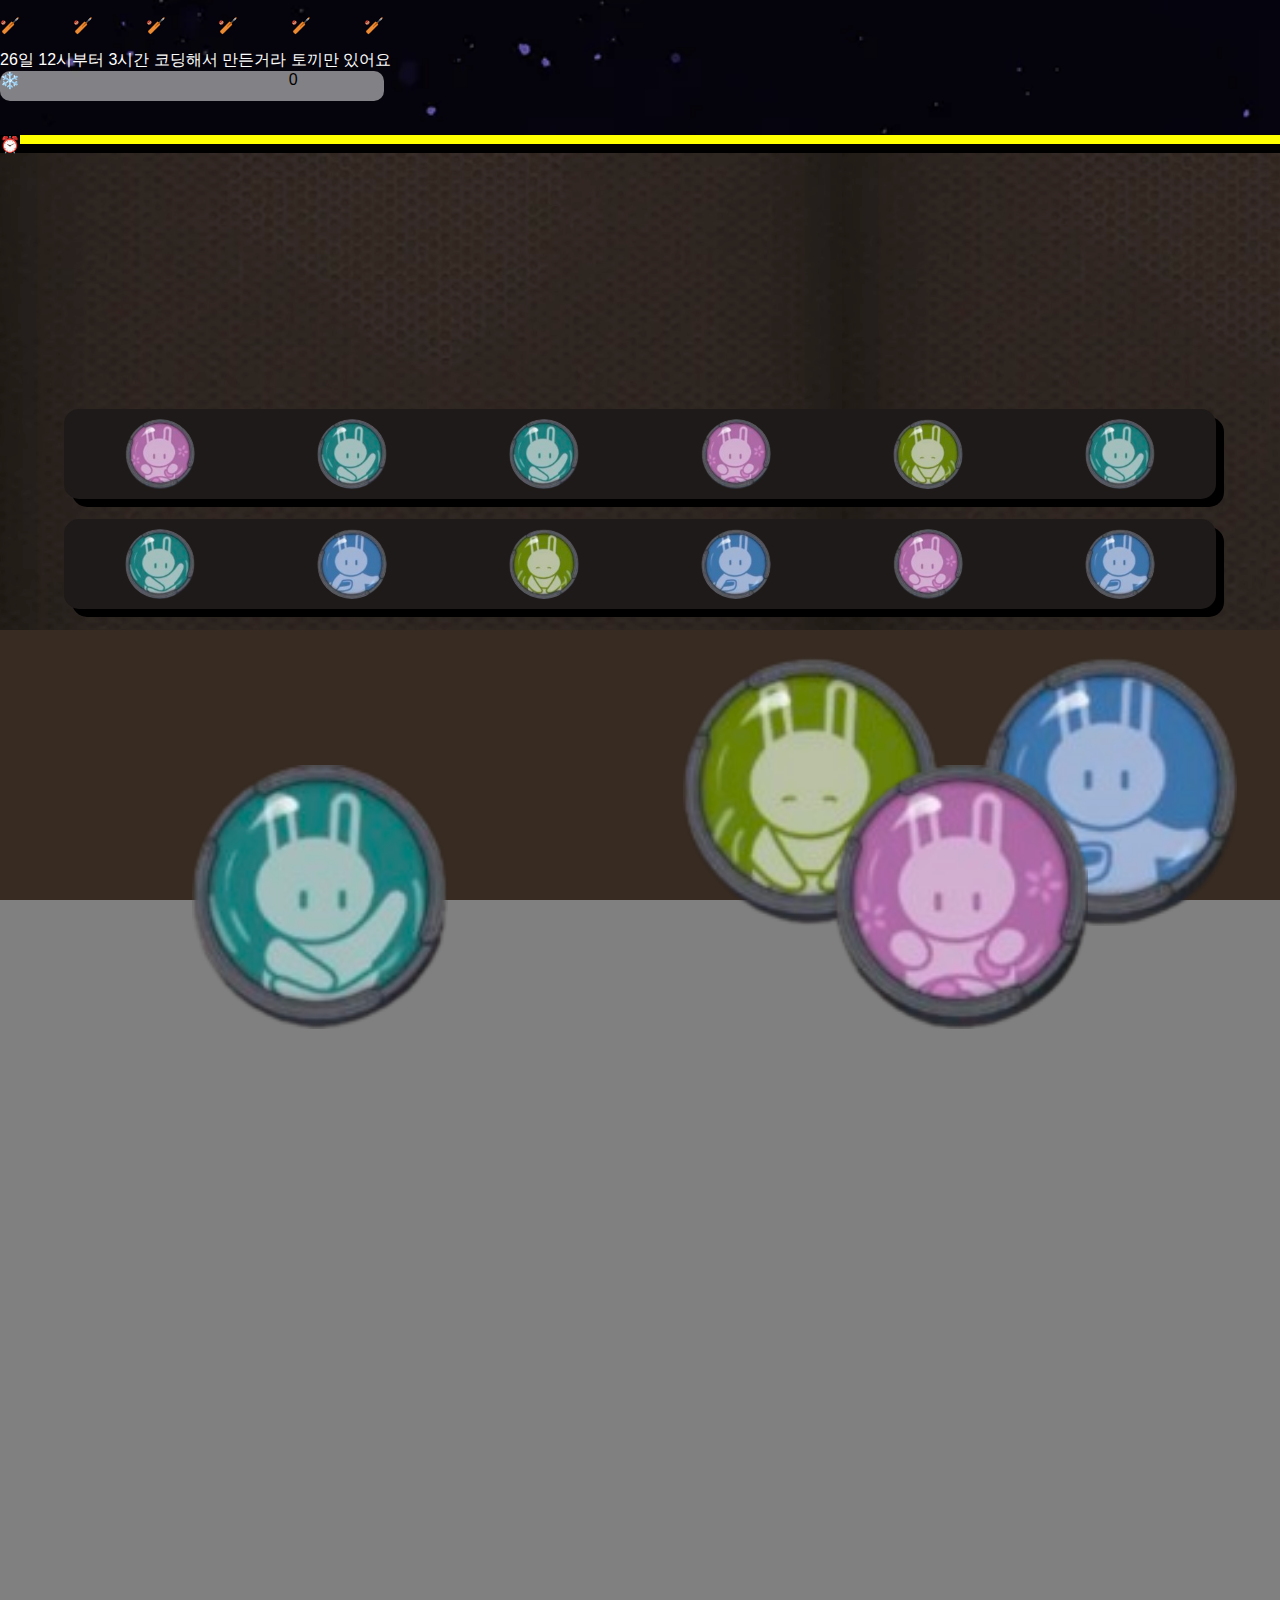
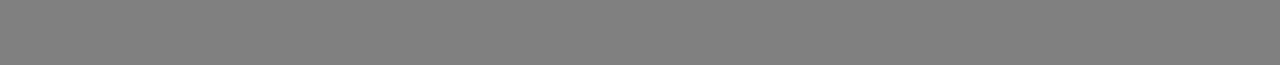
==== rice/index.html @ 418e6587 "add files" ====
<!DOCTYPE html>
<html lang="en">
<head>
    <link rel="stylesheet" href="../rice/index.css">
    <meta charset="UTF-8">
    <meta name="viewport" content="width=device-width, initial-scale=1.0">
    <title>Document</title>
</head>
<body>

    <div class="game">
        <div class="screen">
            <div class="sky">
                <div class="mill">
                    <p>🏏</p>
                    <p>🏏</p>
                    <p>🏏</p>
                    <p>🏏</p>
                    <p>🏏</p>
                    <p>🏏</p>
                </div>
                <div style="color: white;">
                    26일 12시부터 3시간 코딩해서 만든거라 토끼만 있어요
                </div>
                
                <div class="scorebar">
                    <div>❄️</div>
                    <div class="score">0</div>
                </div>
            </div>

            <div class="timer">
                <div class="alerticon">⏰</div>
                <div class="time"></div>
                
            </div>

            <div class="dot">
                <div id="top" class="top">

                </div>
                <div id="bottom" class="bottom">
                    
                </div>
            </div>


        </div>
        
        <div class="control">
            <div class="blankbutton">

            </div>

            <div class="topbutton">
                <div class="left">

                </div>
                <div class="right">
                    <div id="greenbtn" class="greenbtn"></div>
                    <div id="bluebtn" class="bluebtn"></div>
                </div>
            </div>

            <div class="bottombutoom">
                <div class="left">
                    <div id="tealbtn" class="tealbtn"></div>
                </div>
                <div class="right">
                    <div id="pinkbtn" class="pinkbtn"></div>
                </div>
            </div>
        </div>

    </div>

    <script>
        var topdiv = document.getElementById('top');
        var bottomdiv = document.getElementById('bottom');

        var ball_list = ["blue", "green","teal","pink"];

        var list = []
        var cnt = 0;
        
        function start(){
            list = [];
            topdiv.innerHTML = "";
            bottomdiv.innerHTML = "";
            cnt = 0;

            for (let i = 0; i < 12; i++){
            let random = Math.floor(Math.random() * ball_list.length);
            list.push(ball_list[random]);
            }

            console.log(list);

            for (let i = 0; i < 6; i++){
                topdiv.innerHTML += `<div class="ball ${list[i]}"></div>`;
                bottomdiv.innerHTML += `<div class="ball ${list[i+6]}"></div>`;
            }

            
        }



var bluebtn = document.getElementById('bluebtn');
var greenbtn = document.getElementById('greenbtn');
var tealbtn = document.getElementById('tealbtn');
var pinkbtn = document.getElementById('pinkbtn');



bluebtn.addEventListener('click', function(){
    if (list[cnt] == "blue"){
        var ball = document.querySelectorAll('.ball');
        ball[cnt].style.backgroundImage = "url('../rice/images/icon/blue_gray.png')";
        cnt++;
        console.log("성공");
    } else {
        alert("실패");
        start();
    }
    if (cnt == 12){
        alert("성공");
        start();
    }
});

greenbtn.addEventListener('click', function(){
    if (list[cnt] == "green"){
        var ball = document.querySelectorAll('.ball');
        ball[cnt].style.backgroundImage = "url('../rice/images/icon/green_gray.png')";

        cnt++;
        console.log("성공");
    } else {
        alert("실패");
        start();
    }
    if (cnt == 12){
        alert("성공");
        start();
    }
});

tealbtn.addEventListener('click', function(){
    if (list[cnt] == "teal"){
        var ball = document.querySelectorAll('.ball');
        ball[cnt].style.backgroundImage = "url('../rice/images/icon/teal_gray.png')";
        cnt++;
        console.log("성공");
    } else {
        alert("실패");
        start();
    }
    if (cnt == 12){
        alert("성공");
        start();
    }
});

pinkbtn.addEventListener('click', function(){
    if (list[cnt] == "pink"){
        var ball = document.querySelectorAll('.ball');
        ball[cnt].style.backgroundImage = "url('../rice/images/icon/pink_gray.png')";

        // list.shift();
        cnt++;
        console.log("성공");
    } else {
        alert("실패");
        start();
    }

    if (cnt == 12){
        alert("성공");
        start();
    }

});

// 시간을 세는 함수

var time = document.querySelector('.time');
var alerticon = document.querySelector('.alerticon');

var timer = setInterval(function(){
    time.innerHTML = parseInt(time.innerHTML) - 1;
    if (parseInt(time.innerHTML) == 0){
        clearInterval(timer);
        alerticon.innerHTML = "시간초과";
    }
}, 1000);

  
start();


</script>

</body>
</html>
---- rice/index.css ----
body{
    margin: 0px;
    padding: 0px;
    font-family: 'Arial', sans-serif;
    background-color: gray;
    height: 100%;
}

.game{
    position: relative;
    width: 100vw;
    background-color: gray;
    margin: 0px auto;
    height: 100vh;
}

.screen{
    width: 100%;
    height: 70%;
    background-image: url('images/ground.png');
}

.sky{
    height: 15vh;
    background-image: url('images/sky.png');
    background-size: cover;
}
.mill{
    width: 30%;
    height: 50px;
    display: flex;
    justify-content: space-between;
}
.scorebar{
    position: absolute;
    width: 30%;
    height: 30px;
    background-color: rgba(255, 255, 255, 0.5);
    border-radius: 10px 10px 10px 10px;
    display: flex;
}

.score{
margin-left: 70%;
}

.timer{
    height: 2vh;
    width: 100%;
    background-color: black;
    display: flex;
}

.time{
    height: 1vh;
    width: 100%;
    background-color: yellow;
}

.dot{
    width: 90%;
    height: 20vh;
    margin: 20% auto;
}

.top{
    width: 100%;
    height: 50%;
    background-color: #1E1A19;
    border-radius: 15px 15px 15px 15px;
    margin-bottom: 20px;
    box-shadow: 8px 8px black;
    display: flex;
    justify-content: space-around;
    align-items: center;

}

.bottom{
    width: 100%;
    height: 50%;
    background-color: #1E1A19;
    border-radius: 15px 15px 15px 15px;
    box-shadow: 8px 8px black;
    display: flex;
    justify-content: space-around;
    align-items: center;
}

.green{
    width: 70px;
    height: 70px;
    background-image: url('images/icon/green.png');
    background-size: 100%;
    background-repeat: no-repeat;    
    border-radius: 50px 50px 50px 50px;
}

.blue{
    width: 70px;
    height: 70px;
    background-image: url('images/icon/blue.png');
    background-size: 100%;
    background-repeat: no-repeat;
    border-radius: 50px 50px 50px 50px;
}

.pink{
    width: 70px;
    height: 70px;
    background-image: url('images/icon/pink.png');
    background-size: 100%;
    background-repeat: no-repeat;
    border-radius: 50px 50px 50px 50px;
}   

.teal{
    width: 70px;
    height: 70px;
    background-image: url('images/icon/teal.png');
    background-size: 100%;
    background-repeat: no-repeat;
    border-radius: 50px 50px 50px 50px;
}



.control{
    width: 100%;
    height: 30%;
    background-color: #372b22;
    /* background-image: url('images/control.png'); */
    /* background-size: 100%; */
    
}

.blankbutton{
    height: 10%;
}
.topbutton{
height: 40%;
display: flex;
}
.bottombutoom{
    height: 40%;
    display: flex;
}

.left{
    width: 50%;
    display: flex;
    /* 사이드 간격 */
    justify-content: space-evenly
}
.right{
    width: 50%;
    display: flex;
    /* 사이드 간격 */
    justify-content: space-evenly
}

.greenbtn{
    width: 40%;
    height: 100vh;
    background-image: url('images/icon/green.png');
    background-size: 100%;
    background-repeat: no-repeat;    
    border-radius: 50px 50px 50px 50px;
}

.bluebtn{
    width: 40%;
    height: 100vh;
    background-image: url('images/icon/blue.png');
    background-size: 100%;
    background-repeat: no-repeat;
    border-radius: 50px 50px 50px 50px;
}

.pinkbtn{
    width: 40%;
    height: 100vh;
    background-image: url('images/icon/pink.png');
    background-size: 100%;
    background-repeat: no-repeat;
    border-radius: 50px 50px 50px 50px;
}   

.tealbtn{
    width: 40%;
    height: 100vh;
    background-image: url('images/icon/teal.png');
    background-size: 100%;
    background-repeat: no-repeat;
    border-radius: 50px 50px 50px 50px;
}
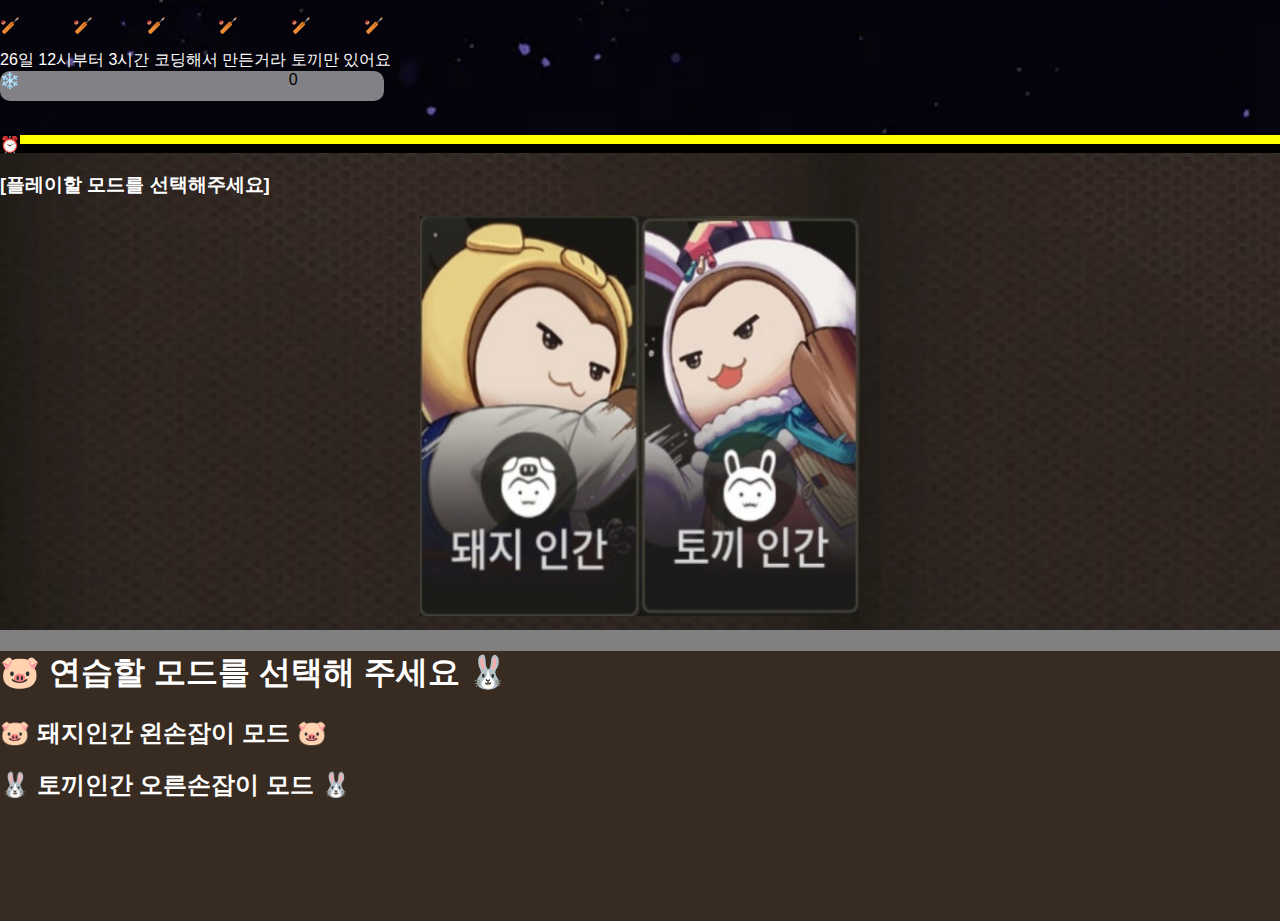
==== commit 1b4dcc4a: "add files" ====
--- a/rice/index.html
+++ b/rice/index.html
@@ -1,7 +1,7 @@
 <!DOCTYPE html>
 <html lang="en">
 <head>
-    <link rel="stylesheet" href="../rice/index.css">
+    <link rel="stylesheet" href="/rice/index.css">
     <meta charset="UTF-8">
     <meta name="viewport" content="width=device-width, initial-scale=1.0">
     <title>Document</title>
@@ -34,172 +34,23 @@
                 <div class="time"></div>
                 
             </div>
-
-            <div class="dot">
-                <div id="top" class="top">
-
-                </div>
-                <div id="bottom" class="bottom">
-                    
-                </div>
+            <h3 style="color:white;">[플레이할 모드를 선택해주세요]</h3>
+            <div class="main">
+                <img width="220px" height="400px" src="images/pig.png" alt="rice">
+                <img width="220px" height="400px" src="images/rabbit.png" alt="rice">
             </div>
+            
 
 
         </div>
         
-        <div class="control">
-            <div class="blankbutton">
-
-            </div>
-
-            <div class="topbutton">
-                <div class="left">
-
-                </div>
-                <div class="right">
-                    <div id="greenbtn" class="greenbtn"></div>
-                    <div id="bluebtn" class="bluebtn"></div>
-                </div>
-            </div>
-
-            <div class="bottombutoom">
-                <div class="left">
-                    <div id="tealbtn" class="tealbtn"></div>
-                </div>
-                <div class="right">
-                    <div id="pinkbtn" class="pinkbtn"></div>
-                </div>
-            </div>
+        <div class="control" style="color: white;">
+            <h1>🐷 연습할 모드를 선택해 주세요 🐰</h1>
+            <h2>🐷 돼지인간 왼손잡이 모드 🐷</h2>
+            <h2>🐰 토끼인간 오른손잡이 모드 🐰</h2>
         </div>
 
     </div>
 
-    <script>
-        var topdiv = document.getElementById('top');
-        var bottomdiv = document.getElementById('bottom');
-
-        var ball_list = ["blue", "green","teal","pink"];
-
-        var list = []
-        var cnt = 0;
-        
-        function start(){
-            list = [];
-            topdiv.innerHTML = "";
-            bottomdiv.innerHTML = "";
-            cnt = 0;
-
-            for (let i = 0; i < 12; i++){
-            let random = Math.floor(Math.random() * ball_list.length);
-            list.push(ball_list[random]);
-            }
-
-            console.log(list);
-
-            for (let i = 0; i < 6; i++){
-                topdiv.innerHTML += `<div class="ball ${list[i]}"></div>`;
-                bottomdiv.innerHTML += `<div class="ball ${list[i+6]}"></div>`;
-            }
-
-            
-        }
-
-
-
-var bluebtn = document.getElementById('bluebtn');
-var greenbtn = document.getElementById('greenbtn');
-var tealbtn = document.getElementById('tealbtn');
-var pinkbtn = document.getElementById('pinkbtn');
-
-
-
-bluebtn.addEventListener('click', function(){
-    if (list[cnt] == "blue"){
-        var ball = document.querySelectorAll('.ball');
-        ball[cnt].style.backgroundImage = "url('../rice/images/icon/blue_gray.png')";
-        cnt++;
-        console.log("성공");
-    } else {
-        alert("실패");
-        start();
-    }
-    if (cnt == 12){
-        alert("성공");
-        start();
-    }
-});
-
-greenbtn.addEventListener('click', function(){
-    if (list[cnt] == "green"){
-        var ball = document.querySelectorAll('.ball');
-        ball[cnt].style.backgroundImage = "url('../rice/images/icon/green_gray.png')";
-
-        cnt++;
-        console.log("성공");
-    } else {
-        alert("실패");
-        start();
-    }
-    if (cnt == 12){
-        alert("성공");
-        start();
-    }
-});
-
-tealbtn.addEventListener('click', function(){
-    if (list[cnt] == "teal"){
-        var ball = document.querySelectorAll('.ball');
-        ball[cnt].style.backgroundImage = "url('../rice/images/icon/teal_gray.png')";
-        cnt++;
-        console.log("성공");
-    } else {
-        alert("실패");
-        start();
-    }
-    if (cnt == 12){
-        alert("성공");
-        start();
-    }
-});
-
-pinkbtn.addEventListener('click', function(){
-    if (list[cnt] == "pink"){
-        var ball = document.querySelectorAll('.ball');
-        ball[cnt].style.backgroundImage = "url('../rice/images/icon/pink_gray.png')";
-
-        // list.shift();
-        cnt++;
-        console.log("성공");
-    } else {
-        alert("실패");
-        start();
-    }
-
-    if (cnt == 12){
-        alert("성공");
-        start();
-    }
-
-});
-
-// 시간을 세는 함수
-
-var time = document.querySelector('.time');
-var alerticon = document.querySelector('.alerticon');
-
-var timer = setInterval(function(){
-    time.innerHTML = parseInt(time.innerHTML) - 1;
-    if (parseInt(time.innerHTML) == 0){
-        clearInterval(timer);
-        alerticon.innerHTML = "시간초과";
-    }
-}, 1000);
-
-  
-start();
-
-
-</script>
-
 </body>
 </html>--- a/rice/index.css
+++ b/rice/index.css
@@ -123,14 +123,49 @@
     border-radius: 50px 50px 50px 50px;
 }
 
+.red{
+    width: 70px;
+    height: 70px;
+    background-image: url('images/icon/red.png');
+    background-size: 100%;
+    background-repeat: no-repeat;
+    border-radius: 50px 50px 50px 50px;
+}
+
+.orange{
+    width: 70px;
+    height: 70px;
+    background-image: url('images/icon/orange.png');
+    background-size: 100%;
+    background-repeat: no-repeat;
+    border-radius: 50px 50px 50px 50px;
+}
+
+.yellow{
+    width: 70px;
+    height: 70px;
+    background-image: url('images/icon/yellow.png');
+    background-size: 100%;
+    background-repeat: no-repeat;
+    border-radius: 50px 50px 50px 50px;
+}
+
+.purple{
+    width: 70px;
+    height: 70px;
+    background-image: url('images/icon/purple.png');
+    background-size: 100%;
+    background-repeat: no-repeat;
+    border-radius: 50px 50px 50px 50px;
+}
+
+
 
 
 .control{
     width: 100%;
     height: 30%;
     background-color: #372b22;
-    /* background-image: url('images/control.png'); */
-    /* background-size: 100%; */
     
 }
 
@@ -193,4 +228,50 @@
     background-size: 100%;
     background-repeat: no-repeat;
     border-radius: 50px 50px 50px 50px;
+}
+
+.redbtn{
+    width: 40%;
+    height: 100vh;
+    background-image: url('images/icon/red.png');
+    background-size: 100%;
+    background-repeat: no-repeat;
+    border-radius: 50px 50px 50px 50px;
+}
+
+.orangebtn{
+    width: 40%;
+    height: 100vh;
+    background-image: url('images/icon/orange.png');
+    background-size: 100%;
+    background-repeat: no-repeat;
+    border-radius: 50px 50px 50px 50px;
+}
+
+.yellowbtn{
+    width: 40%;
+    height: 100vh;
+    background-image: url('images/icon/yellow.png');
+    background-size: 100%;
+    background-repeat: no-repeat;
+    border-radius: 50px 50px 50px 50px;
+}
+
+.purplebtn{
+    width: 40%;
+    height: 100vh;
+    background-image: url('images/icon/purple.png');
+    background-size: 100%;
+    background-repeat: no-repeat;
+    border-radius: 50px 50px 50px 50px;
+}
+
+
+
+
+.main{
+    width: 100%;
+    display: flex;
+    justify-content: space-evenly;
+    justify-content: center;
 }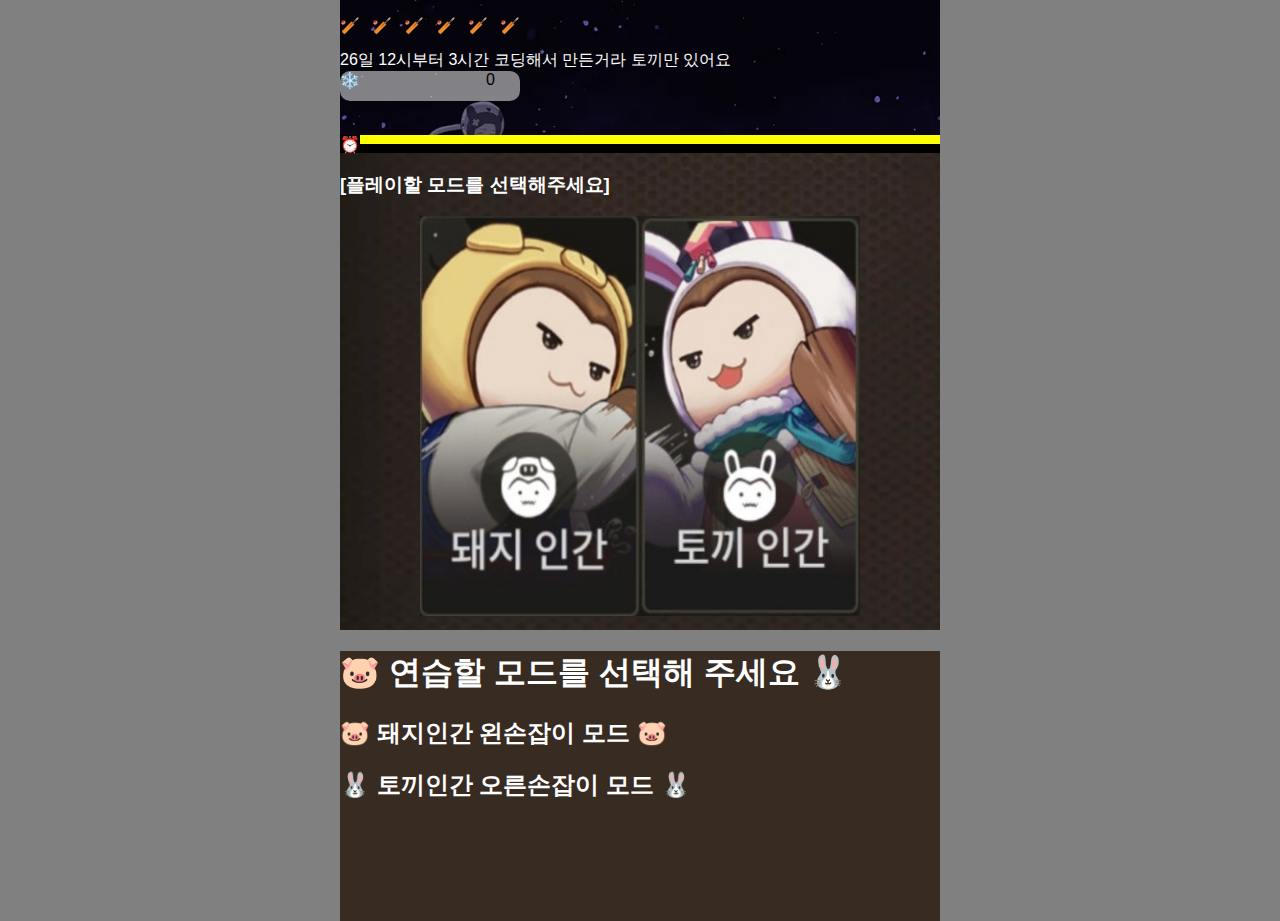
==== commit f85c188a: "change css" ====
--- a/rice/index.html
+++ b/rice/index.html
@@ -36,8 +36,13 @@
             </div>
             <h3 style="color:white;">[플레이할 모드를 선택해주세요]</h3>
             <div class="main">
+                <!-- 이미지클릭시 링크이동 -->
+                <a href="/rice/pig">
                 <img width="220px" height="400px" src="images/pig.png" alt="rice">
+                </a>
+                <a href="/rice/rabbit">
                 <img width="220px" height="400px" src="images/rabbit.png" alt="rice">
+                </a>
             </div>
             
 
--- a/rice/index.css
+++ b/rice/index.css
@@ -9,6 +9,8 @@
 .game{
     position: relative;
     width: 100vw;
+    max-width: 600px;
+    min-width: 300px;
     background-color: gray;
     margin: 0px auto;
     height: 100vh;
